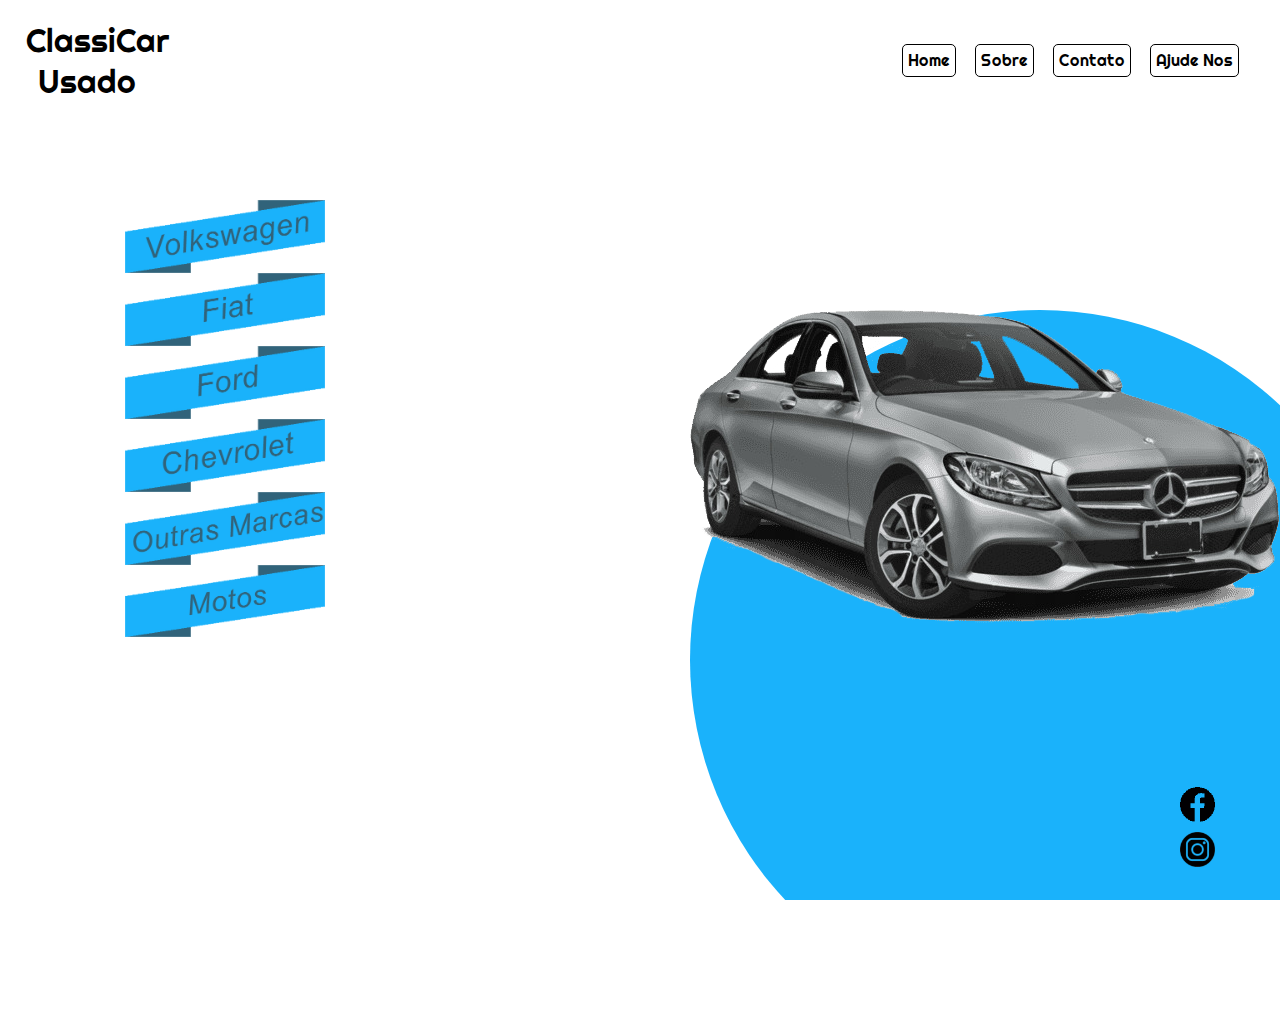
==== index.html @ 023997ef "a" ====
<!DOCTYPE html>
<html lang="pt-br">
<head>
    <meta charset="UTF-8">
    <meta http-equiv="X-UA-Compatible" content="IE=edge">
    <meta name="viewport" content="width=device-width, initial-scale=1.0">
    <title>Black Estetica Automotiva</title>
    <link rel="stylesheet" href="style.css">
</head>
<body>
    <header>
        <div class="center">
            <div class="logo"><p>ClassiCar<br>Usado</p></div>
            <div class="menu">
                <a href="#">Home</a>
                <a href="#">Sobre</a>
                <a href="#">Contato</a>
                <a href="#">Ajude Nos</a>
            </div>
        </div>
    </header>
    <section class="sobre">
        <div class="extras">
            <img src="img/carro.png" />
            <div class="social-media">
                <a href=""><img src="img/facebook.png" alt=""></a>
                <a href=""><img src="img/insta.png" alt=""></a>
            </div>
        </div>
        <span>
            <a href="#"><img class="marca" src="img/vw.png" alt=""></a>
            <a href="#"><img class="marca" src="img/fiat.png" alt=""></a>
            <a href="#"><img class="marca" src="img/ford.png" alt=""></a>
            <a href="#"><img class="marca" src="img/gm.png" alt=""></a>
            <a href="#"><img class="marca" src="img/Outras.png" alt=""></a>
            <a href="#"><img class="marca" src="img/motos.png" alt=""></a>
        </span>
    </section>
    
</body>
</html>
---- style.css ----
@charset "UTF-8";

@import url('https://fonts.googleapis.com/css2?family=Righteous&display=swap');

*{
    margin: 0;
    padding: 0;
    box-sizing: border-box;
    
}

.center{
    display: flex;
    flex-wrap: wrap;
    max-width: 1280px;
    margin: 0 auto;
    padding: 0 2%;
}

html,body{
    height: 100%;
    overflow-y: hidden;
    overflow-x: hidden;
}

header{
    height: 200px;
    padding: 20px 0;
}

.logo{
    width: 10%;
    font-family: 'Righteous', cursive;
    text-align: center;
    font-size: 2em;
    text-shadow: 5px rgba(0, 0, 0, 0.616);
}

.menu{
    padding-top: 30px;
    width: 90%;
    text-align: right;
}

.menu >a:hover{
    color: #1AB2FB;
    
    
    transition: .5s;  
    
}

.menu > a{
    color: black;
    border: 1px solid black;
    border-radius: 5px;
    padding: 5px;
    text-decoration: none;
    font-weight: normal;
    margin-right: 15px;
    font-family: 'Righteous', cursive;
}

section.sobre{
    height: calc(100% - 200px);
    position: relative;
    
}

.extras{
    position: absolute;
    bottom: -110px;
    right: -110px;
    width: 700px;
    height: 700px;
    border-radius: 50%;
    background-color: #1AB2FB;
}

.social-media{
    position: relative;
    right: 510px;
    top: 150px;
}

.social-media  img{
    display: flex;
    justify-content: end;
    width: 35px;
    margin: 10px 1000px;
    
}

.marca{
    display: flex;
    flex-direction: column;
    position: relative;
    max-width: 200px;
    max-height: 100px;
    margin-left: 125px;
    
}
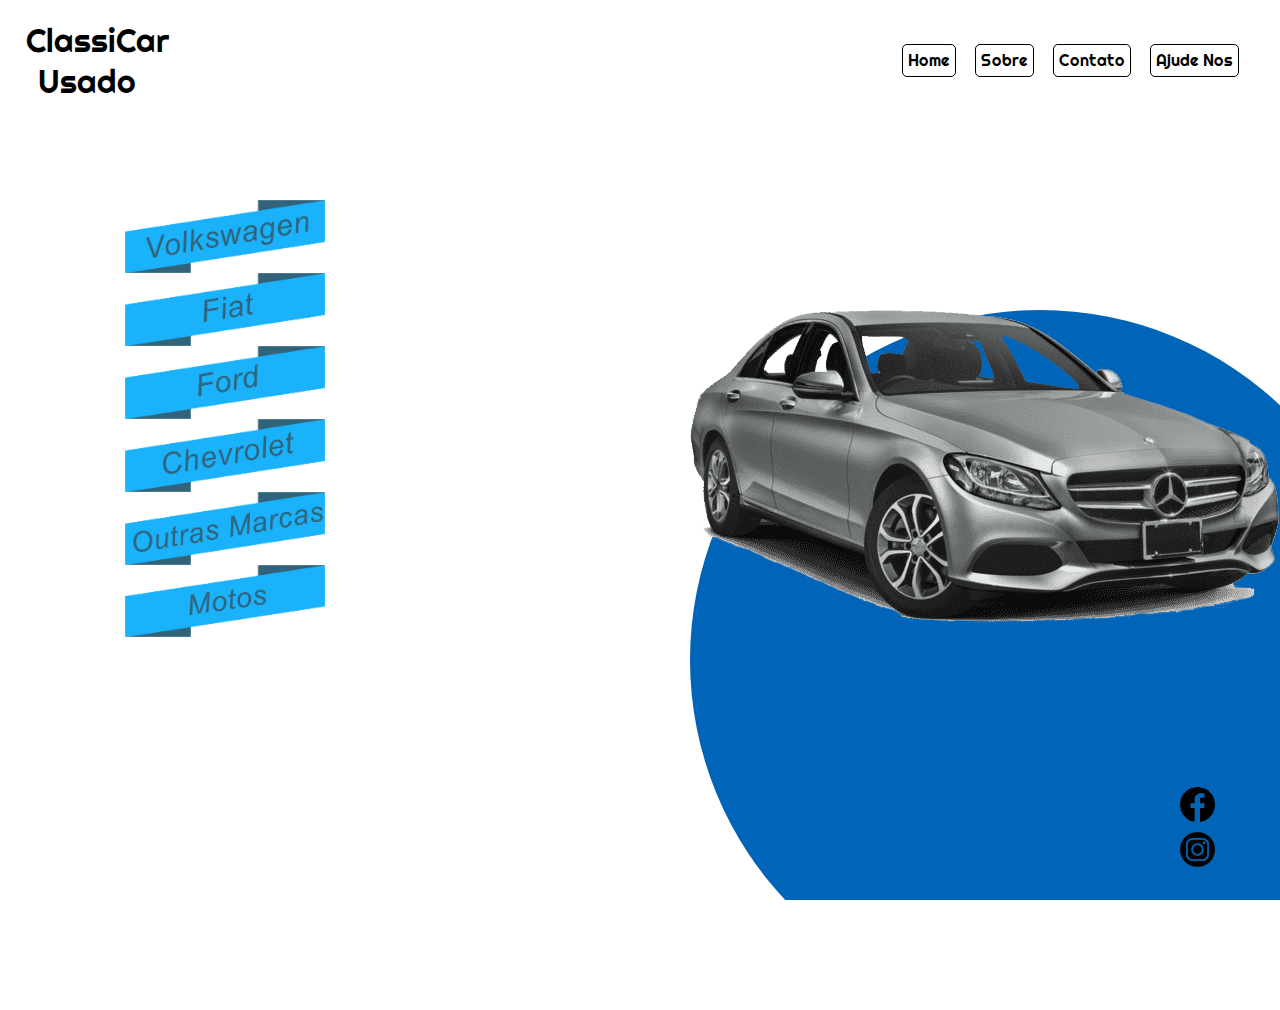
==== commit 62eb2d8c: "a" ====
--- a/index.html
+++ b/index.html
@@ -4,8 +4,9 @@
     <meta charset="UTF-8">
     <meta http-equiv="X-UA-Compatible" content="IE=edge">
     <meta name="viewport" content="width=device-width, initial-scale=1.0">
-    <title>Black Estetica Automotiva</title>
+    <title>ClassiCarUsado</title>
     <link rel="stylesheet" href="style.css">
+    <link rel="shortcut icon" href="img/vw.ico" type="image/x-icon">
 </head>
 <body>
     <header>
@@ -13,9 +14,9 @@
             <div class="logo"><p>ClassiCar<br>Usado</p></div>
             <div class="menu">
                 <a href="#">Home</a>
-                <a href="#">Sobre</a>
-                <a href="#">Contato</a>
-                <a href="#">Ajude Nos</a>
+                <a href="sobre.html">Sobre</a>
+                <a href="contato.html">Contato</a>
+                <a href="help.html">Ajude Nos</a>
             </div>
         </div>
     </header>
@@ -28,12 +29,12 @@
             </div>
         </div>
         <span>
-            <a href="#"><img class="marca" src="img/vw.png" alt=""></a>
-            <a href="#"><img class="marca" src="img/fiat.png" alt=""></a>
-            <a href="#"><img class="marca" src="img/ford.png" alt=""></a>
-            <a href="#"><img class="marca" src="img/gm.png" alt=""></a>
-            <a href="#"><img class="marca" src="img/Outras.png" alt=""></a>
-            <a href="#"><img class="marca" src="img/motos.png" alt=""></a>
+            <a href="vw.html"><img class="marca" src="img/vw.png"></a>
+            <a href="fiat.html"><img class="marca" src="img/fiat.png"></a>
+            <a href="ford.html"><img class="marca" src="img/ford.png"></a>
+            <a href="gm.html"><img class="marca" src="img/gm.png"></a>
+            <a href="outras.html"><img class="marca" src="img/Outras.png"></a>
+            <a href="motos.html"><img class="marca" src="img/motos.png"></a>
         </span>
     </section>
     
--- a/style.css
+++ b/style.css
@@ -44,7 +44,7 @@
 
 .menu >a:hover{
     color: #1AB2FB;
-    
+    background-color: black;
     
     transition: .5s;  
     
@@ -74,7 +74,7 @@
     width: 700px;
     height: 700px;
     border-radius: 50%;
-    background-color: #1AB2FB;
+    background-color: #0065B8;
 }
 
 .social-media{
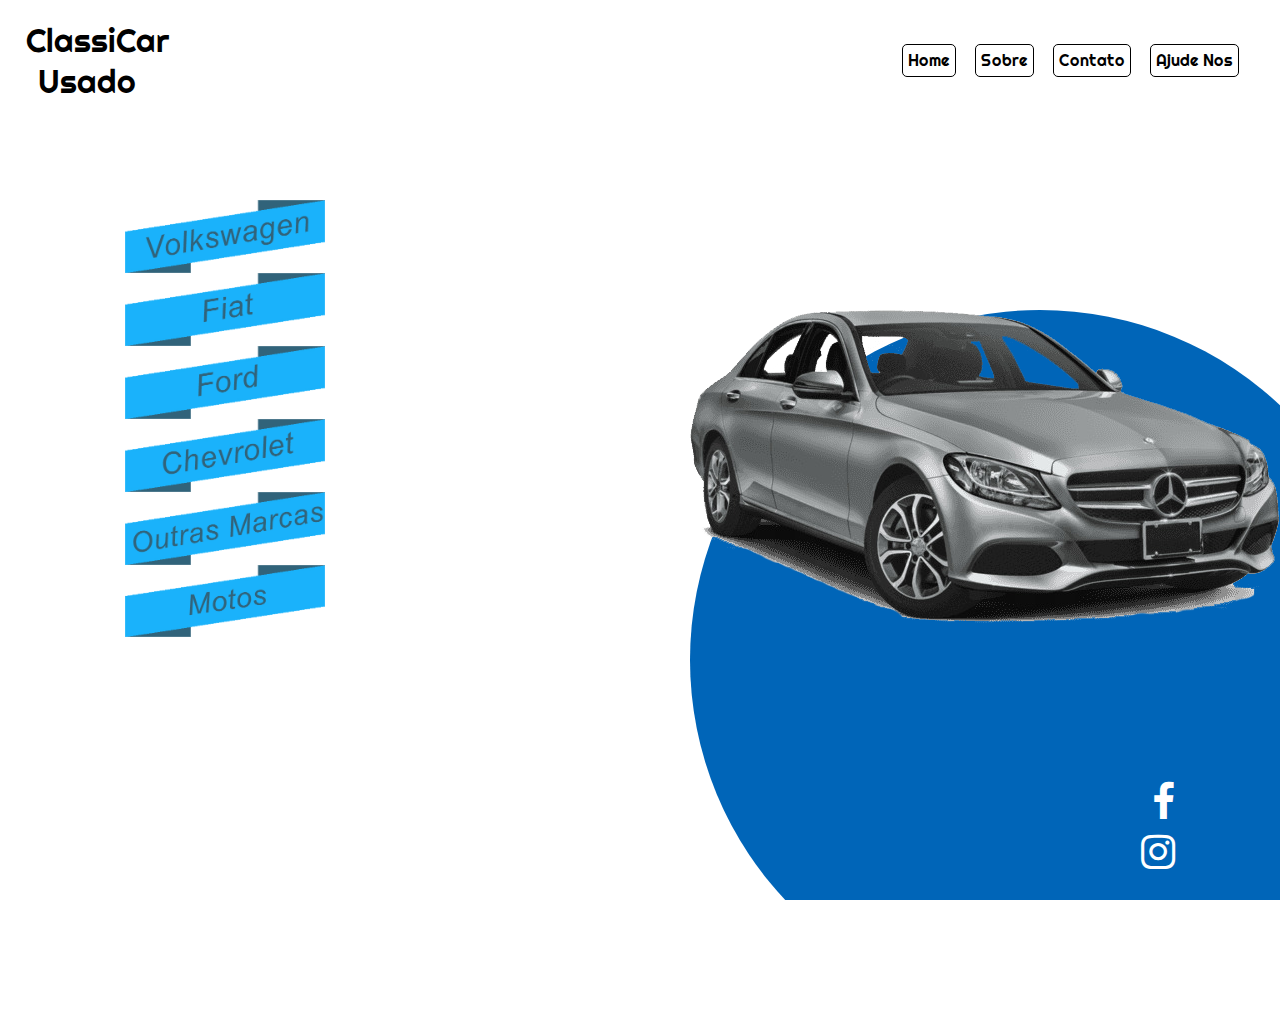
==== commit 04e8b0cd: "a" ====
--- a/index.html
+++ b/index.html
@@ -7,6 +7,7 @@
     <title>ClassiCarUsado</title>
     <link rel="stylesheet" href="style.css">
     <link rel="shortcut icon" href="img/vw.ico" type="image/x-icon">
+    <link rel="stylesheet" href="https://stackpath.bootstrapcdn.com/font-awesome/4.7.0/css/font-awesome.min.css">
 </head>
 <body>
     <header>
@@ -24,8 +25,8 @@
         <div class="extras">
             <img src="img/carro.png" />
             <div class="social-media">
-                <a href=""><img src="img/facebook.png" alt=""></a>
-                <a href=""><img src="img/insta.png" alt=""></a>
+                <a href="https://www.facebook.com/andre.nascimento.374" target="_blanck"><i class="fa fa-facebook"></i></a>
+                <a href=""><i class="fa fa-instagram"></i></a>
             </div>
         </div>
         <span>
--- a/style.css
+++ b/style.css
@@ -5,8 +5,7 @@
 *{
     margin: 0;
     padding: 0;
-    box-sizing: border-box;
-    
+    box-sizing: border-box;   
 }
 
 .center{
@@ -83,12 +82,19 @@
     top: 150px;
 }
 
-.social-media  img{
+.social-media a{
+    text-decoration: none;
+}
+
+.social-media .fa{
     display: flex;
-    justify-content: end;
-    width: 35px;
-    margin: 10px 1000px;
-    
+    justify-content: flex-end;
+    width: 1000px;
+    font-size: 40px;
+    text-decoration: none;
+    color: #fff;   
+    align-items: center; 
+    padding: 5px;
 }
 
 .marca{
